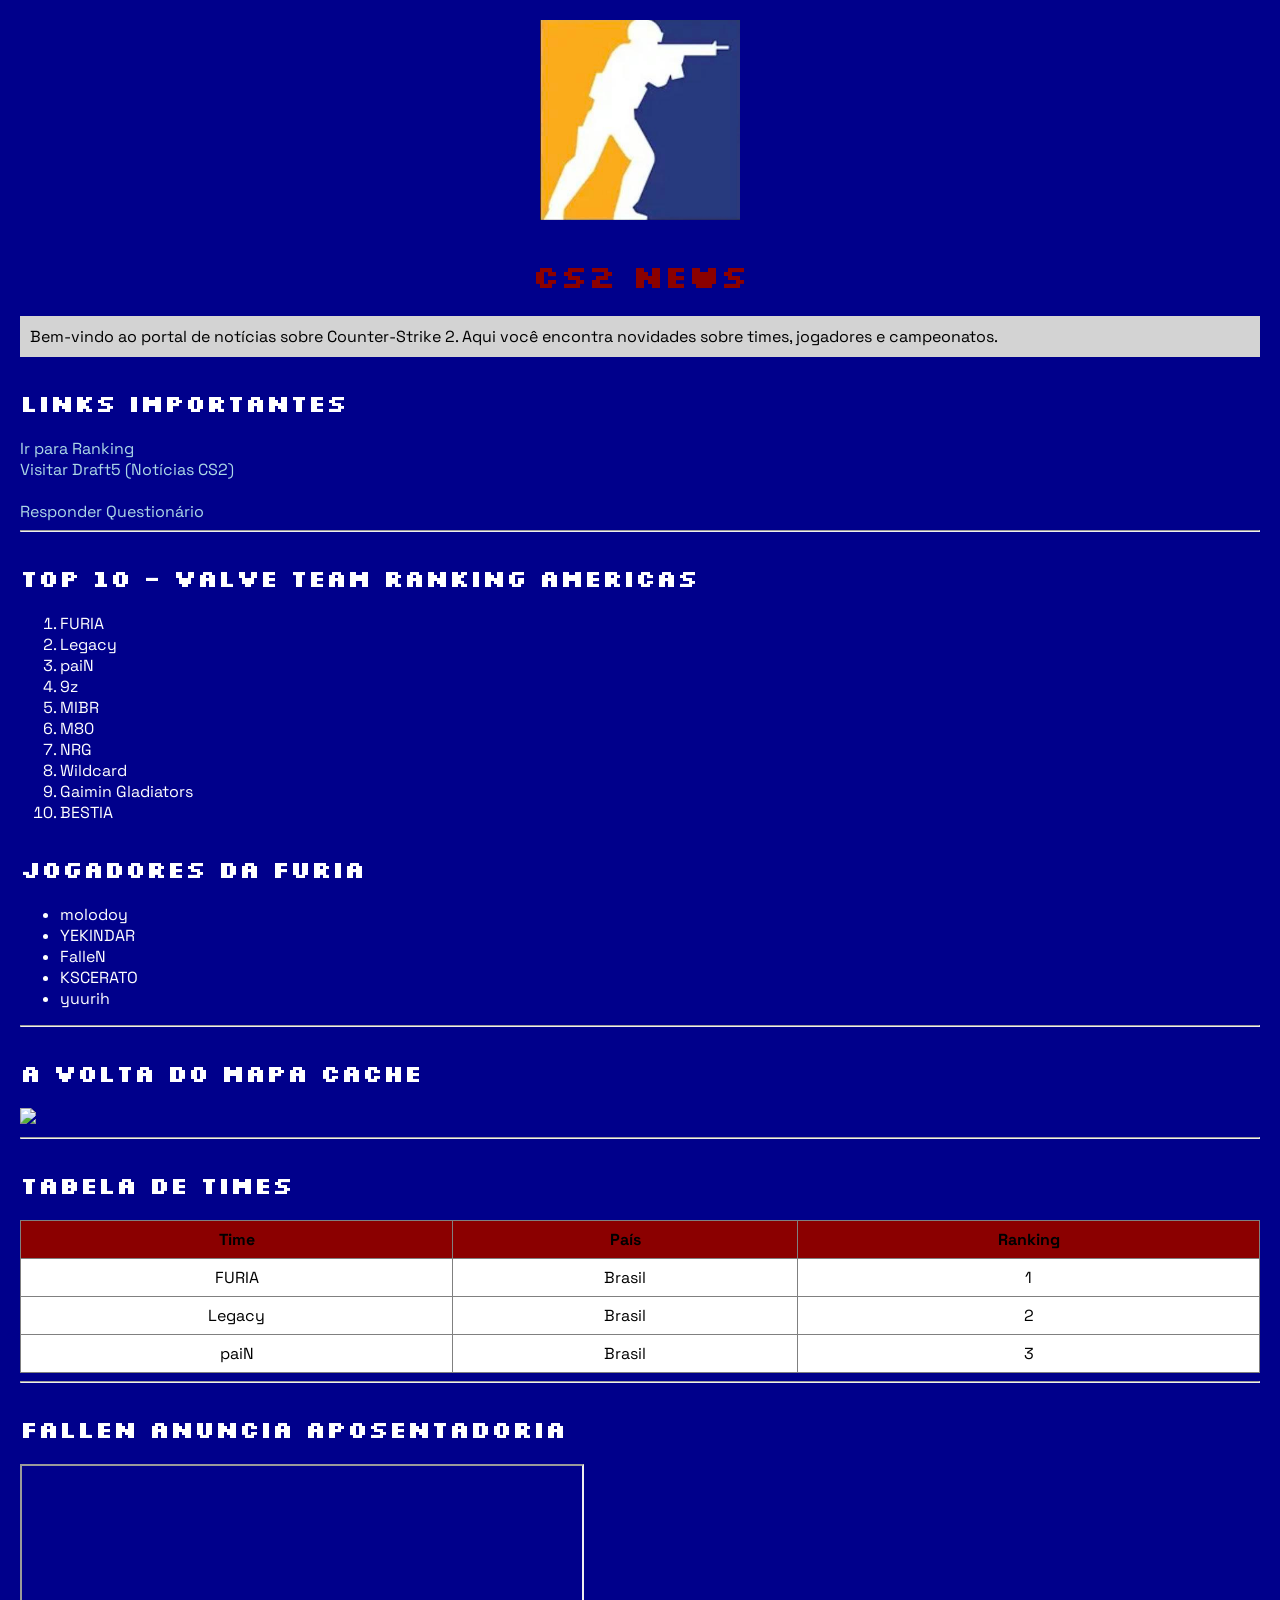
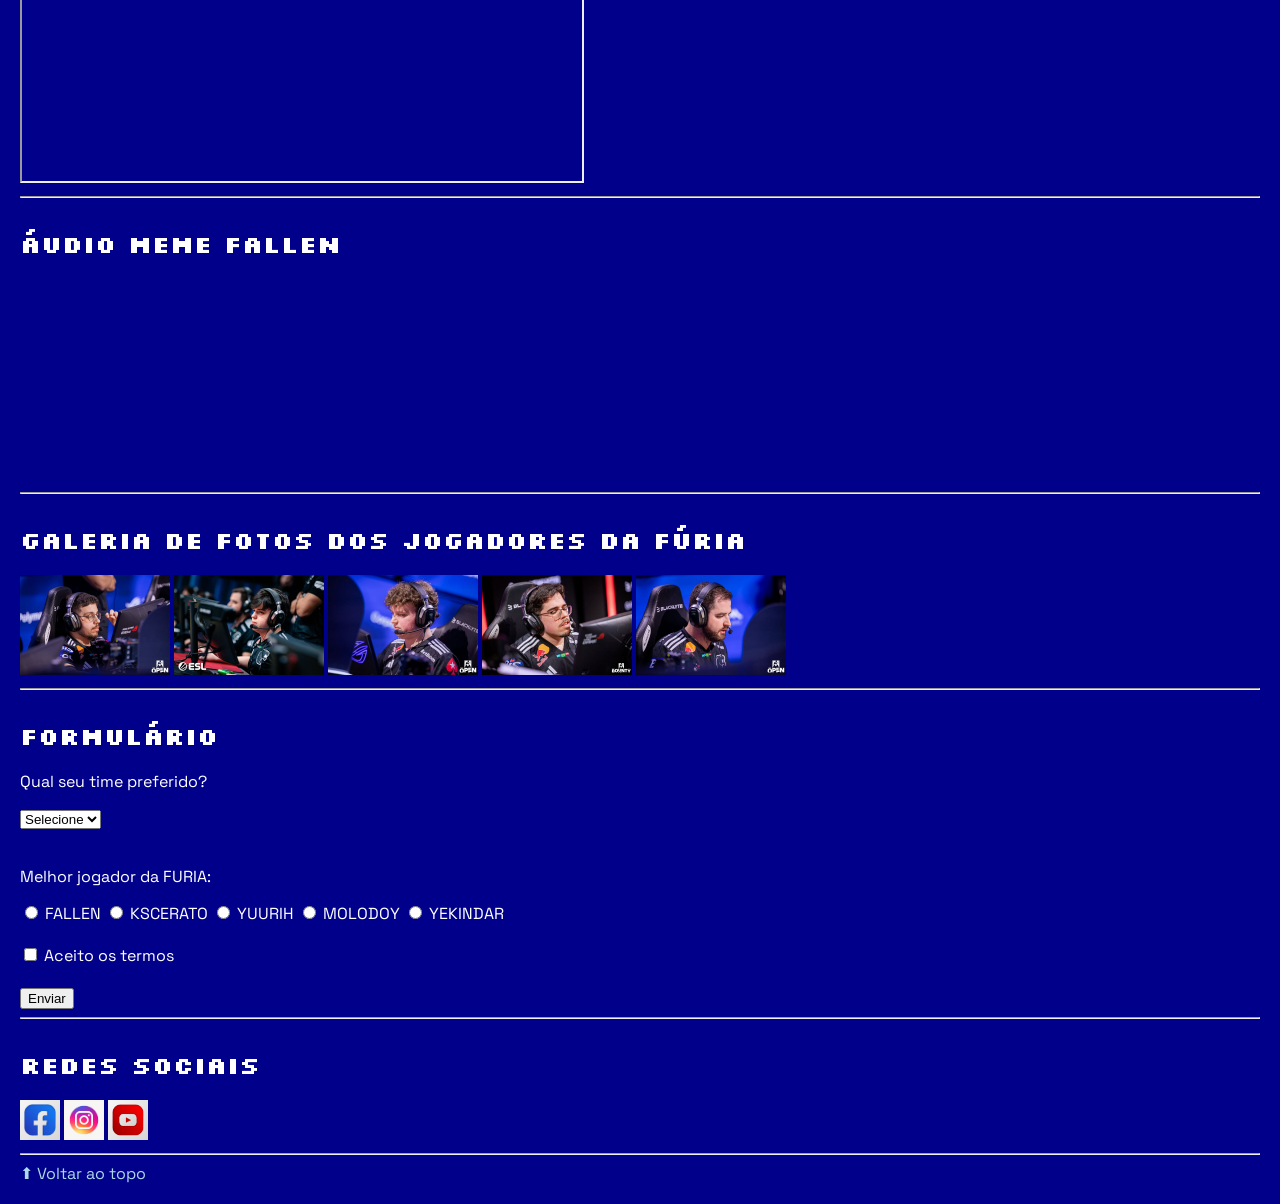
==== Exercicio1/index.html @ 9028dddb "Add Exercicio1" ====
<!DOCTYPE html>
<html lang="pt-BR">

<head>
<meta charset="UTF-8">
<meta name="viewport" content="width=device-width, initial-scale=1.0">

<link rel="preconnect" href="https://fonts.googleapis.com">
<link rel="preconnect" href="https://fonts.gstatic.com" crossorigin>
<link href="https://fonts.googleapis.com/css2?family=Silkscreen:wght@400;700&family=Space+Grotesk:wght@300..700&display=swap" rel="stylesheet">

<title>CS2 News</title>

<link rel="stylesheet" href="style.css">

</head>

<body>

<header>

<img 
src="assets/counter-strike-2-logo.png"
alt="Logo CS2"
class="logo">

</header>

<!-- ÂNCORA SUPERIOR -->
<a id="topo"></a>

<h1>CS2 News</h1>

<p class="welcome">
Bem-vindo ao portal de notícias sobre Counter-Strike 2.
Aqui você encontra novidades sobre times, jogadores e campeonatos.
</p>

<!-- LINKS -->
<h2>Links Importantes</h2>

<a href="#ranking">Ir para Ranking</a>
<br>

<a href="https://draft5.gg/" target="_blank">
Visitar Draft5 (Notícias CS2)
</a>

<br><br>

<a href="questionario.html">
Responder Questionário
</a>

<hr>

<!-- LISTA ORDENADA -->
<div id="ranking">

<h2>TOP 10 - Valve Team Ranking Americas</h2>

<ol>

<li>FURIA</li>
<li>Legacy</li>
<li>paiN</li>
<li>9z</li>
<li>MIBR</li>
<li>M80</li>
<li>NRG</li>
<li>Wildcard</li>
<li>Gaimin Gladiators</li>
<li>BESTIA</li>

</ol>

</div>

<!-- LISTA NÃO ORDENADA -->

<h2>Jogadores da FURIA</h2>

<ul>

<li>molodoy</li>
<li>YEKINDAR</li>
<li>FalleN</li>
<li>KSCERATO</li>
<li>yuurih</li>

</ul>

<hr>

<!-- IMAGEM -->

<h2>A Volta do mapa Cache</h2>

<img
src="https://hawk.live/storage/images/variants/posts/ab22fcd6857c2dd31a098e1a7b4580381bedeee8e53fb7a600d75967749dd862-w728-h381.avif"
width="500"
>

<hr>

<!-- TABELA -->

<h2>Tabela de Times</h2>

<table border="1">

<tr>
<th>Time</th>
<th>País</th>
<th>Ranking</th>
</tr>

<tr>
<td>FURIA</td>
<td>Brasil</td>
<td>1</td>
</tr>

<tr>
<td>Legacy</td>
<td>Brasil</td>
<td>2</td>
</tr>

<tr>
<td>paiN</td>
<td>Brasil</td>
<td>3</td>
</tr>

</table>

<hr>

<!-- VÍDEO -->

<h2>Fallen anuncia aposentadoria</h2>

<iframe width="560" height="315"
src="https://www.youtube.com/embed/Fr1YYrIdgVs"
title="YouTube video"
allowfullscreen>
</iframe>

<hr>

<!-- ÁUDIO -->

<h2>Áudio Meme Fallen</h2>

<iframe width="110" height="200"
src="https://www.myinstants.com/instant/oh-fallen-stop-stop-blowing-my-mind-61527/embed/"
frameborder="0">
</iframe>

<hr>

<!-- GALERIA -->

<h2>Galeria de fotos dos jogadores da Fúria</h2>

<div>

<img src="assets/600px-KSCERATO_at_BLAST_Open_Spring_2026.jpg" width="150">

<img src="assets/600px-Molodoy_at_IEM_Kraków_2026.jpg" width="150">

<img src="assets/600px-YEKINDAR_at_BLAST_Open_Spring_2026.jpg" width="150">

<img src="assets/600px-Yuurih_at_BLAST_Bounty_Winter_2026.jpg" width="150">

<img src="assets/600px-FalleN_at_BLAST_Open_Spring_2026.jpg" width="150">

</div>

<hr>

<!-- FORMULÁRIO -->

<h2>Formulário</h2>

<form>

<p>Qual seu time preferido?</p>

<select required>

<option value="">Selecione</option>

<option>FURIA</option>
<option>Legacy</option>
<option>paiN</option>
<option>9z</option>
<option>MIBR</option>

</select>

<br><br>

<p>Melhor jogador da FURIA:</p>

<input type="radio" name="jogador" required> FALLEN

<input type="radio" name="jogador"> KSCERATO

<input type="radio" name="jogador"> YUURIH

<input type="radio" name="jogador"> MOLODOY


<input type="radio" name="jogador"> YEKINDAR



<br><br>

<input type="checkbox" required>

Aceito os termos

<br><br>

<button type="submit">Enviar</button>

</form>

<hr>

<!-- REDES SOCIAIS -->

<h2>Redes Sociais</h2>

<a href="https://facebook.com" target="_blank">

<img 
src="assets/icone-facebook.png" 
width="40" 
alt="Facebook">

</a>

<a href="https://instagram.com" target="_blank">

<img 
src="assets/icone-instagram.png" 
width="40" 
alt="Instagram">

</a>

<a href="https://youtube.com" target="_blank">

<img 
src="assets/icone-youtube.png" 
width="40" 
alt="YouTube">

</a>

<hr>

<!-- VOLTAR AO TOPO -->

<a href="#topo">

⬆ Voltar ao topo

</a>

</body>

</html>
---- Exercicio1/style.css ----
.container {

max-width: 900px;

margin: auto;

background: white;

padding: 20px;

border-radius: 10px;

}

header {

text-align: center;

margin-bottom: 20px;

}

.logo {

width: 200px;

height: auto;

}

body {

font-family: "Space Grotesk", sans-serif;

margin: 20px;

background-color: #00008B;

color: white;

}

h1 {

color: darkred;

text-align: center;

}

h1, h2, h3, h4, h5, h6 {

font-family: "Silkscreen", sans-serif;

font-weight: 700;

margin: 30px 0 20px 0;

}

a {

text-decoration: none;

color: lightblue;

}

.welcome {

background-color: lightgray;

padding: 10px;

color: black;

}

table {

width: 100%;

border-collapse: collapse;

background-color: white;

}

th {

background-color: darkred;

color: black;

padding: 8px;

}

td {

padding: 8px;

text-align: center;

color: black;

}

.imagem-principal {

width: 100%;

max-width: 500px;

}

.galeria img {

width: 150px;

margin: 5px;

}

.social img {

width: 40px;

transition: transform 0.2s;

}

.social img:hover {

transform: scale(1.2);

}
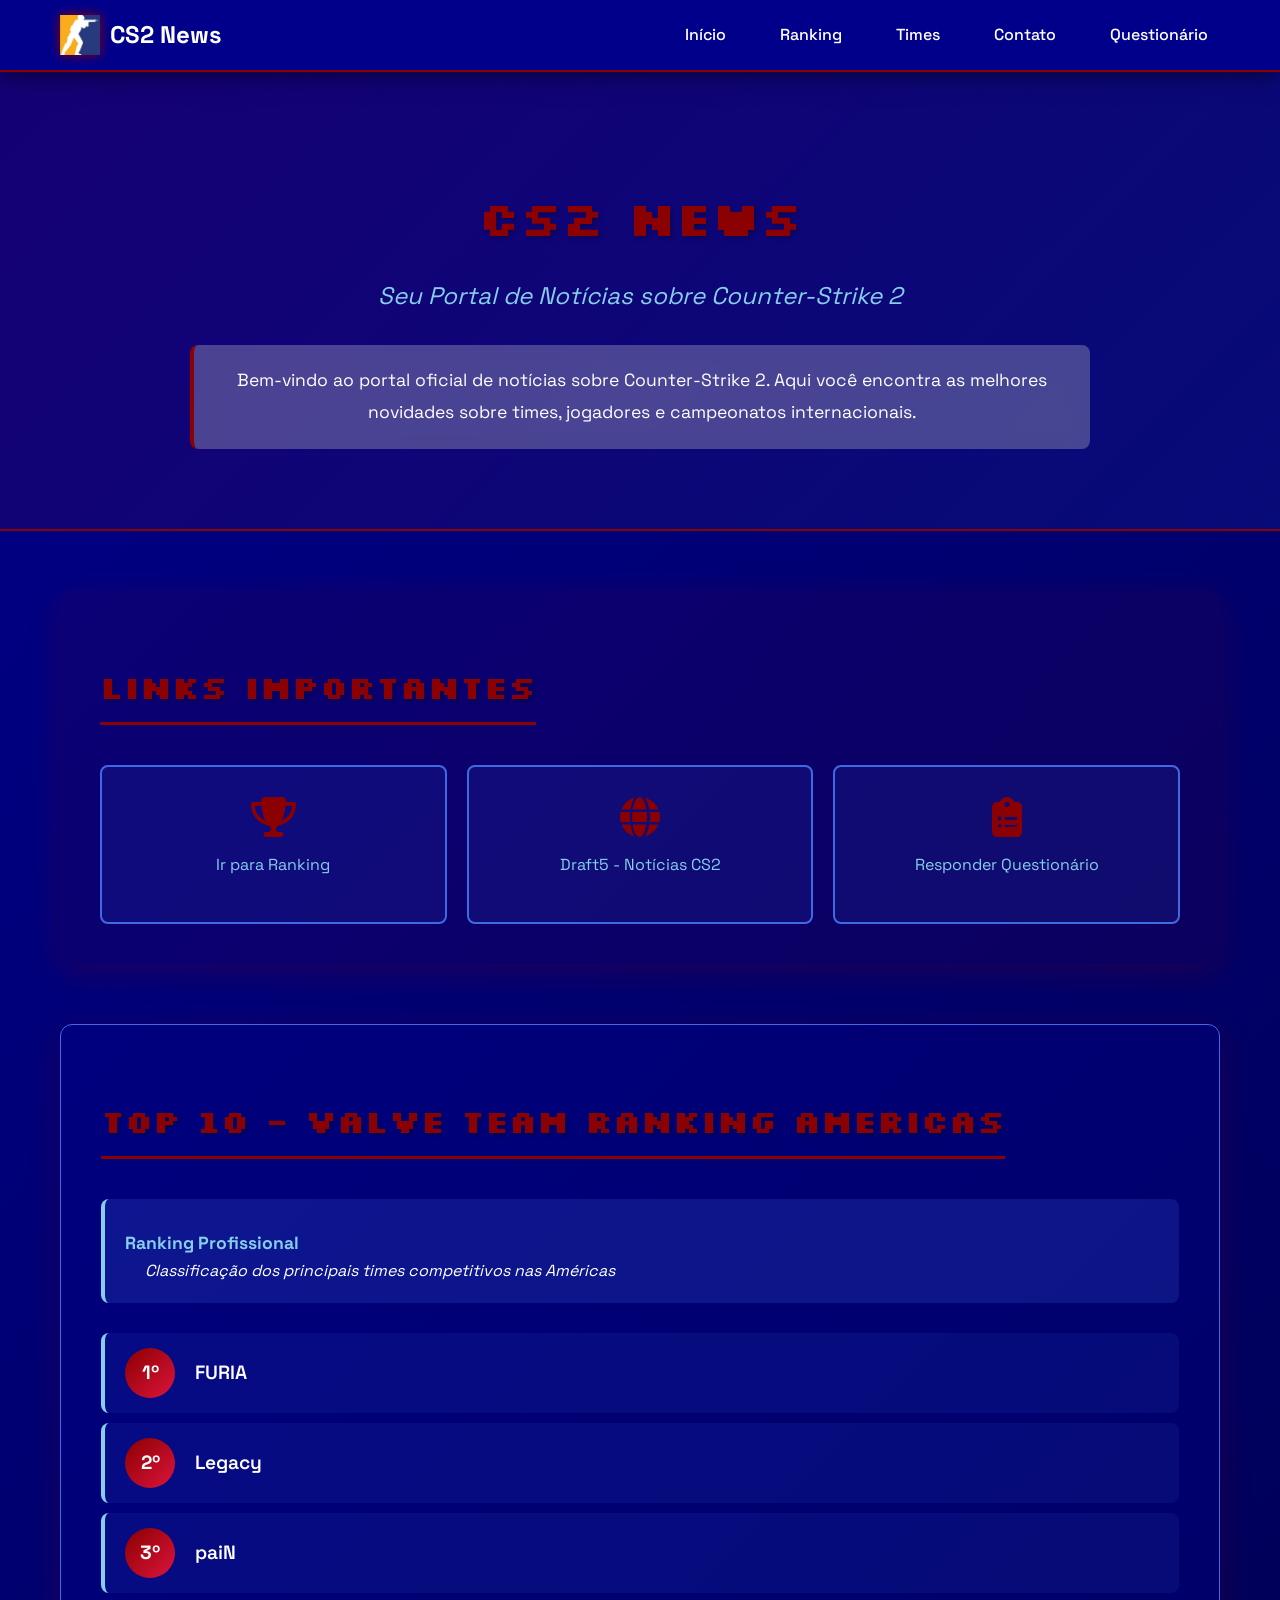
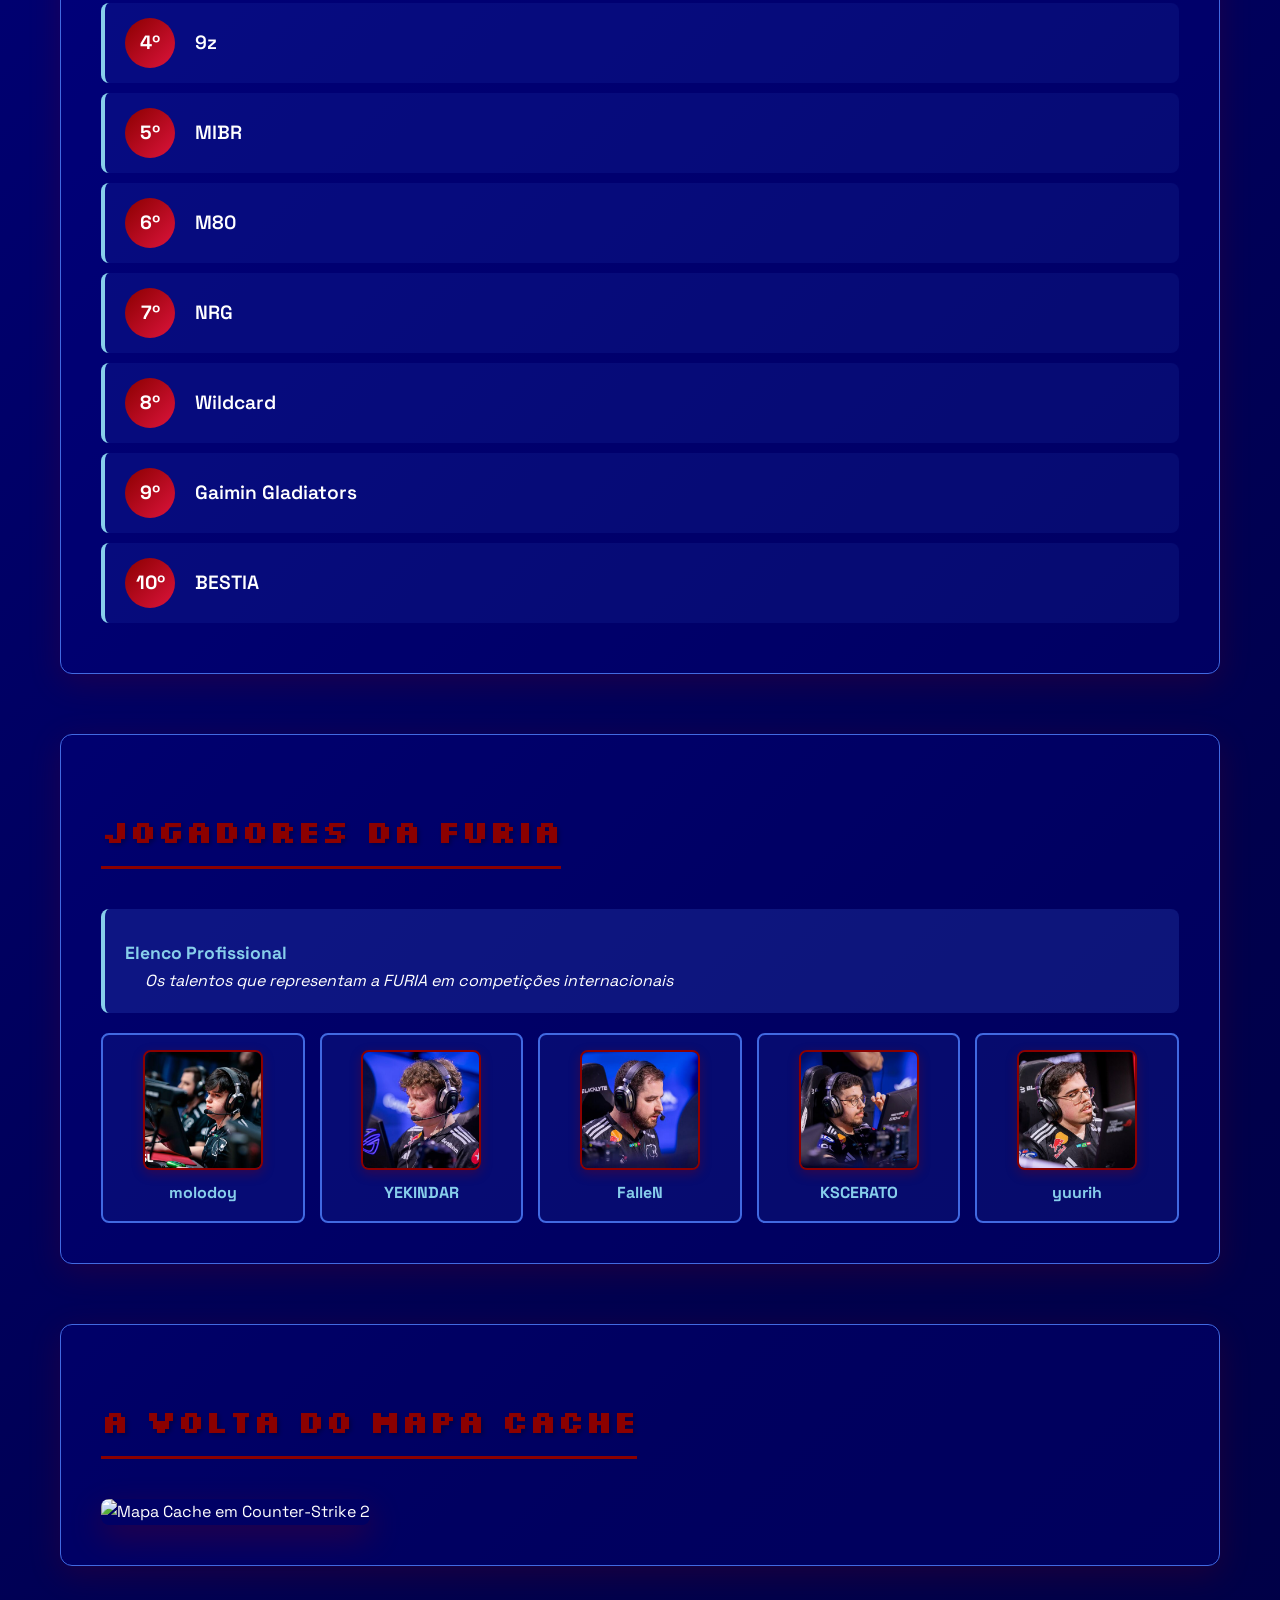
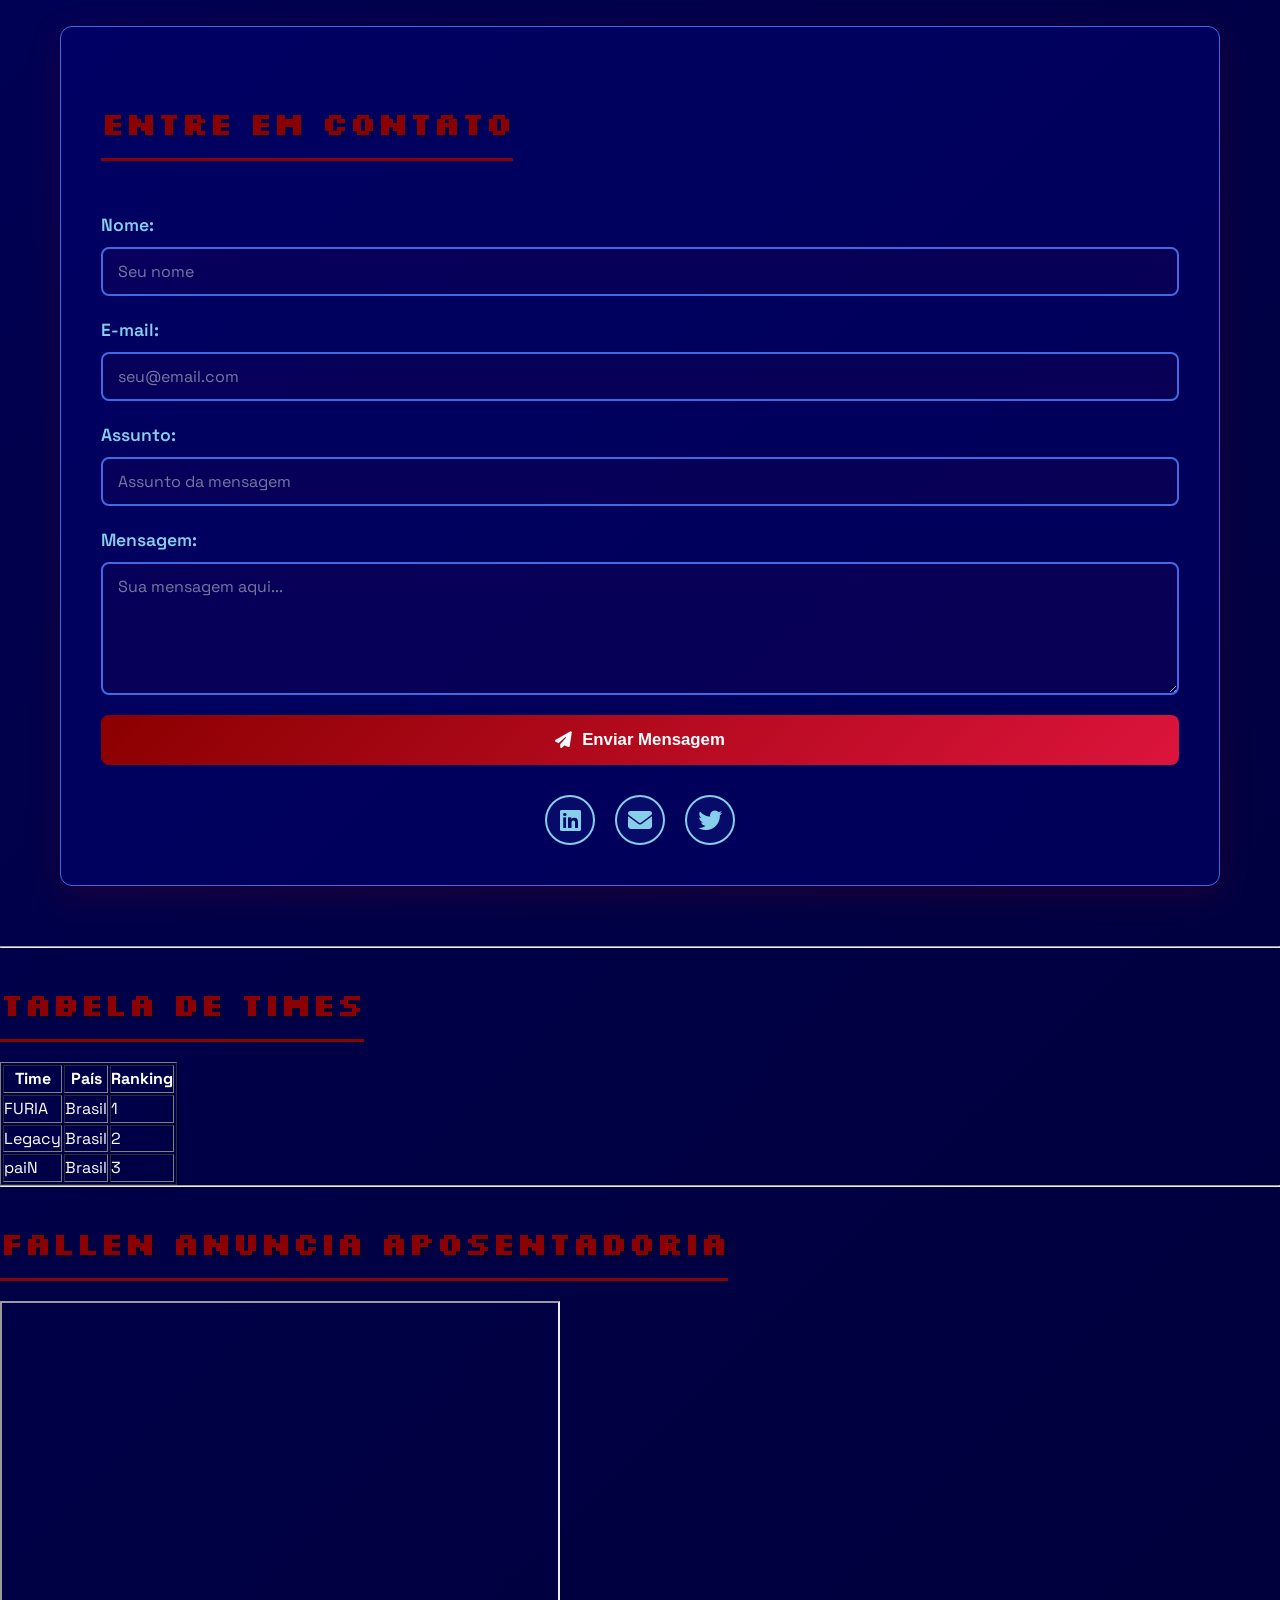
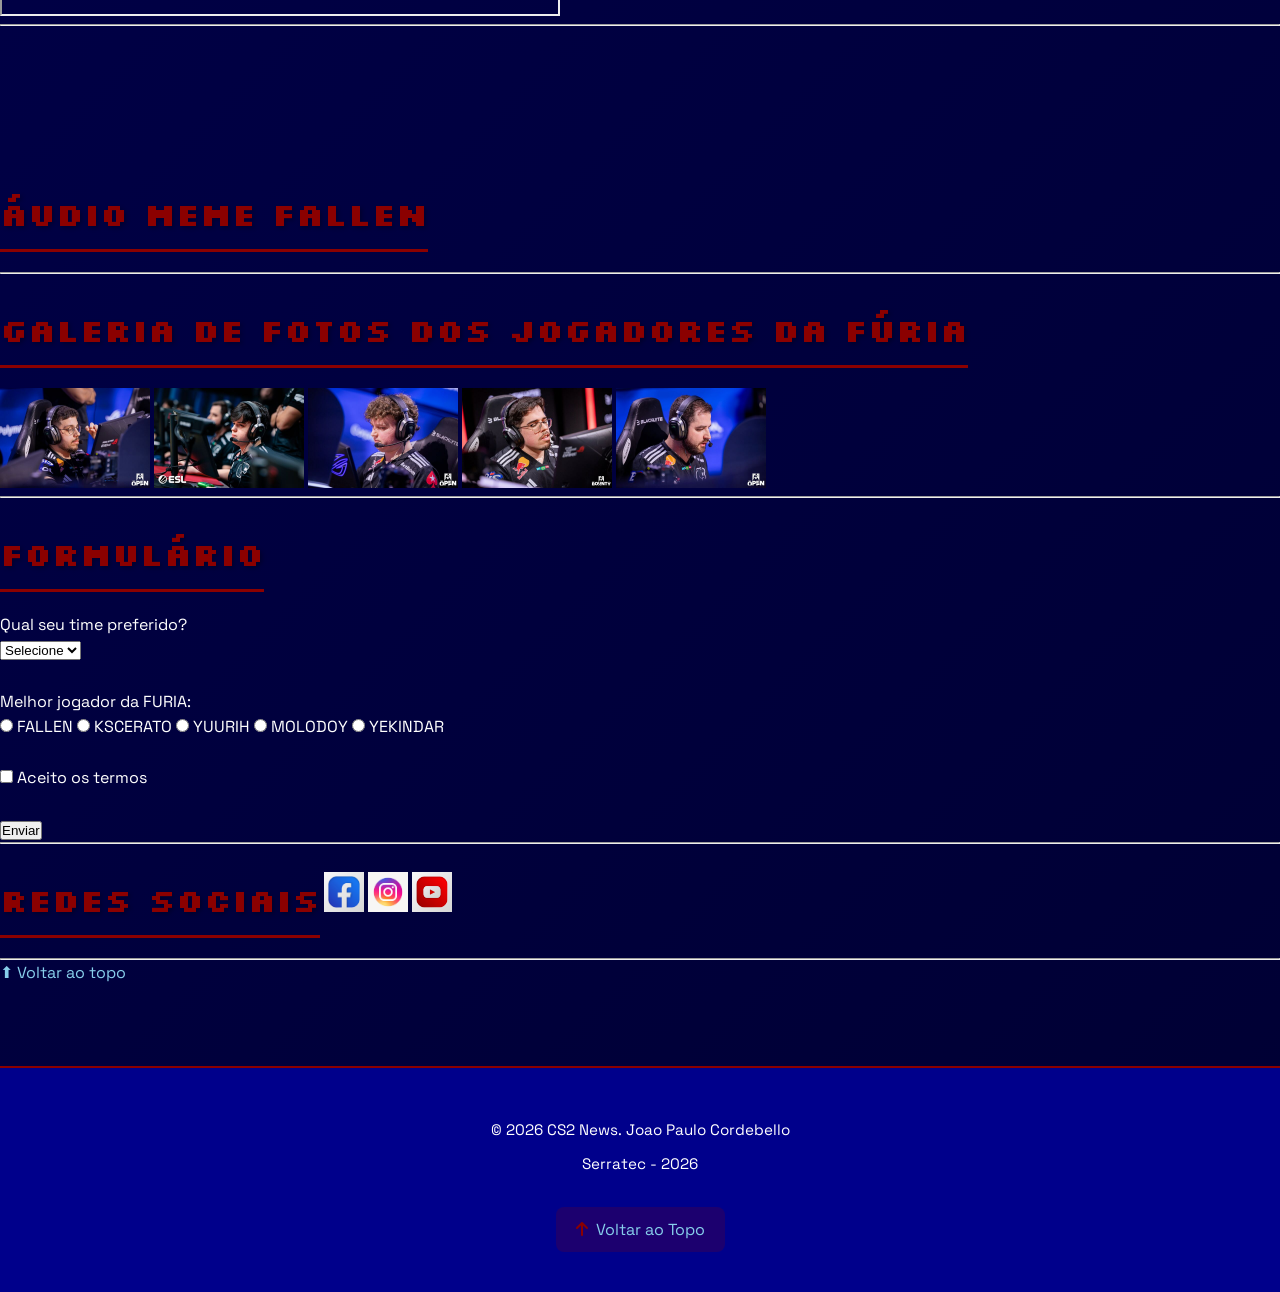
==== commit 3aeeaf76: "Melhorias solicitadas exercicio2" ====
--- a/Exercicio1/index.html
+++ b/Exercicio1/index.html
@@ -2,104 +2,217 @@
 <html lang="pt-BR">
 
 <head>
-<meta charset="UTF-8">
-<meta name="viewport" content="width=device-width, initial-scale=1.0">
-
-<link rel="preconnect" href="https://fonts.googleapis.com">
-<link rel="preconnect" href="https://fonts.gstatic.com" crossorigin>
-<link href="https://fonts.googleapis.com/css2?family=Silkscreen:wght@400;700&family=Space+Grotesk:wght@300..700&display=swap" rel="stylesheet">
-
-<title>CS2 News</title>
-
-<link rel="stylesheet" href="style.css">
-
+  <meta charset="UTF-8">
+  <meta name="viewport" content="width=device-width, initial-scale=1.0">
+  <meta name="description" content="Portal de notícias sobre Counter-Strike 2 - Rankings, jogadores, times e campeonatos">
+  <meta name="author" content="CS2 News Team">
+  <meta name="theme-color" content="#1a1a2e">
+  
+  <link rel="icon" type="image/png" href="assets/counter-strike-2-logo.png">
+  
+  <link rel="preconnect" href="https://fonts.googleapis.com">
+  <link rel="preconnect" href="https://fonts.gstatic.com" crossorigin>
+  <link href="https://fonts.googleapis.com/css2?family=Silkscreen:wght@400;700&family=Space+Grotesk:wght@300..700&display=swap" rel="stylesheet">
+  <link rel="stylesheet" href="https://cdnjs.cloudflare.com/ajax/libs/font-awesome/6.4.0/css/all.min.css">
+  
+  <title>CS2 News - Portal de Notícias Counter-Strike 2</title>
+  <link rel="stylesheet" href="style.css">
 </head>
 
 <body>
-
-<header>
-
-<img 
-src="assets/counter-strike-2-logo.png"
-alt="Logo CS2"
-class="logo">
-
-</header>
-
-<!-- ÂNCORA SUPERIOR -->
-<a id="topo"></a>
-
-<h1>CS2 News</h1>
-
-<p class="welcome">
-Bem-vindo ao portal de notícias sobre Counter-Strike 2.
-Aqui você encontra novidades sobre times, jogadores e campeonatos.
-</p>
-
-<!-- LINKS -->
-<h2>Links Importantes</h2>
-
-<a href="#ranking">Ir para Ranking</a>
-<br>
-
-<a href="https://draft5.gg/" target="_blank">
-Visitar Draft5 (Notícias CS2)
-</a>
-
-<br><br>
-
-<a href="questionario.html">
-Responder Questionário
-</a>
-
-<hr>
-
-<!-- LISTA ORDENADA -->
-<div id="ranking">
-
-<h2>TOP 10 - Valve Team Ranking Americas</h2>
-
-<ol>
-
-<li>FURIA</li>
-<li>Legacy</li>
-<li>paiN</li>
-<li>9z</li>
-<li>MIBR</li>
-<li>M80</li>
-<li>NRG</li>
-<li>Wildcard</li>
-<li>Gaimin Gladiators</li>
-<li>BESTIA</li>
-
-</ol>
-
-</div>
-
-<!-- LISTA NÃO ORDENADA -->
-
-<h2>Jogadores da FURIA</h2>
-
-<ul>
-
-<li>molodoy</li>
-<li>YEKINDAR</li>
-<li>FalleN</li>
-<li>KSCERATO</li>
-<li>yuurih</li>
-
-</ul>
-
-<hr>
-
-<!-- IMAGEM -->
-
-<h2>A Volta do mapa Cache</h2>
-
-<img
-src="https://hawk.live/storage/images/variants/posts/ab22fcd6857c2dd31a098e1a7b4580381bedeee8e53fb7a600d75967749dd862-w728-h381.avif"
-width="500"
->
+  <!-- MENU FIXO DE NAVEGAÇÃO -->
+  <nav class="navbar">
+    <div class="nav-container">
+      <div class="nav-logo">
+        <img src="assets/counter-strike-2-logo.png" alt="Logo CS2" class="nav-logo-img">
+        <span>CS2 News</span>
+      </div>
+      <ul class="nav-menu">
+        <li class="nav-item"><a href="#inicio" class="nav-link">Início</a></li>
+        <li class="nav-item"><a href="#ranking" class="nav-link">Ranking</a></li>
+        <li class="nav-item"><a href="#times" class="nav-link">Times</a></li>
+        <li class="nav-item"><a href="#contato" class="nav-link">Contato</a></li>
+        <li class="nav-item"><a href="questionario.html" class="nav-link">Questionário</a></li>
+      </ul>
+    </div>
+  </nav>
+
+  <!-- HEADER PRINCIPAL -->
+  <header class="hero-header" id="inicio">
+    <div class="header-content">
+      <h1>CS2 News</h1>
+      <p class="subtitle">Seu Portal de Notícias sobre Counter-Strike 2</p>
+      <p class="welcome">
+        Bem-vindo ao portal oficial de notícias sobre Counter-Strike 2.
+        Aqui você encontra as melhores novidades sobre times, jogadores e campeonatos internacionais.
+      </p>
+    </div>
+  </header>
+
+  <main class="container">
+    <!-- SEÇÃO DE LINKS IMPORTANTES -->
+    <section class="links-section">
+      <h2> Links Importantes</h2>
+      <div class="links-grid">
+        <a href="#ranking" class="link-card">
+          <i class="fas fa-trophy"></i>
+          <span>Ir para Ranking</span>
+        </a>
+        <a href="https://draft5.gg/" target="_blank" class="link-card external">
+          <i class="fas fa-globe"></i>
+          <span>Draft5 - Notícias CS2</span>
+        </a>
+        <a href="questionario.html" class="link-card">
+          <i class="fas fa-clipboard-list"></i>
+          <span>Responder Questionário</span>
+        </a>
+      </div>
+    </section>
+
+    <!-- SEÇÃO RANKING -->
+    <section id="ranking" class="ranking-section">
+      <h2>TOP 10 - Valve Team Ranking Americas</h2>
+      
+      <dl class="descriptive-list">
+        <dt>Ranking Profissional</dt>
+        <dd>Classificação dos principais times competitivos nas Américas</dd>
+      </dl>
+
+      <ol class="ranking-list">
+        <li class="rank-item">
+          <span class="rank-number">1º</span>
+          <span class="team-name">FURIA</span>
+        </li>
+        <li class="rank-item">
+          <span class="rank-number">2º</span>
+          <span class="team-name">Legacy</span>
+        </li>
+        <li class="rank-item">
+          <span class="rank-number">3º</span>
+          <span class="team-name">paiN</span>
+        </li>
+        <li class="rank-item">
+          <span class="rank-number">4º</span>
+          <span class="team-name">9z</span>
+        </li>
+        <li class="rank-item">
+          <span class="rank-number">5º</span>
+          <span class="team-name">MIBR</span>
+        </li>
+        <li class="rank-item">
+          <span class="rank-number">6º</span>
+          <span class="team-name">M80</span>
+        </li>
+        <li class="rank-item">
+          <span class="rank-number">7º</span>
+          <span class="team-name">NRG</span>
+        </li>
+        <li class="rank-item">
+          <span class="rank-number">8º</span>
+          <span class="team-name">Wildcard</span>
+        </li>
+        <li class="rank-item">
+          <span class="rank-number">9º</span>
+          <span class="team-name">Gaimin Gladiators</span>
+        </li>
+        <li class="rank-item">
+          <span class="rank-number">10º</span>
+          <span class="team-name">BESTIA</span>
+        </li>
+      </ol>
+    </section>
+
+    <!-- SEÇÃO TIMES -->
+    <section id="times" class="teams-section">
+      <h2> Jogadores da FURIA</h2>
+      
+      <dl class="descriptive-list">
+        <dt>Elenco Profissional</dt>
+        <dd>Os talentos que representam a FURIA em competições internacionais</dd>
+      </dl>
+
+      <ul class="players-list">
+        <li class="player-item">
+          <img src="assets/600px-Molodoy_at_IEM_Kraków_2026.jpg" alt="molodoy" class="player-image">
+          <span class="player-name">molodoy</span>
+        </li>
+        <li class="player-item">
+          <img src="assets/600px-YEKINDAR_at_BLAST_Open_Spring_2026.jpg" alt="YEKINDAR" class="player-image">
+          <span class="player-name">YEKINDAR</span>
+        </li>
+        <li class="player-item">
+          <img src="assets/600px-FalleN_at_BLAST_Open_Spring_2026.jpg" alt="FalleN" class="player-image">
+          <span class="player-name">FalleN</span>
+        </li>
+        <li class="player-item">
+          <img src="assets/600px-KSCERATO_at_BLAST_Open_Spring_2026.jpg" alt="KSCERATO" class="player-image">
+          <span class="player-name">KSCERATO</span>
+        </li>
+        <li class="player-item">
+          <img src="assets/600px-Yuurih_at_BLAST_Bounty_Winter_2026.jpg" alt="yuurih" class="player-image">
+          <span class="player-name">yuurih</span>
+        </li>
+      </ul>
+    </section>
+
+    <!-- SEÇÃO DE NOTÍCIA DESTAQUE -->
+    <section class="featured-section">
+      <h2>A Volta do Mapa Cache</h2>
+      <article class="featured-article">
+        <img src="https://hawk.live/storage/images/variants/posts/ab22fcd6857c2dd31a098e1a7b4580381bedeee8e53fb7a600d75967749dd862-w728-h381.avif"
+             alt="Mapa Cache em Counter-Strike 2"
+             class="featured-image">
+      </article>
+    </section>
+
+    <!-- SEÇÃO DE CONTATO -->
+    <section id="contato" class="contact-section">
+      <h2> Entre em Contato</h2>
+      
+      <form class="contact-form">
+        <div class="form-group">
+          <label for="name">Nome:</label>
+          <input type="text" id="name" name="name" placeholder="Seu nome" required>
+        </div>
+
+        <div class="form-group">
+          <label for="email">E-mail:</label>
+          <input type="email" id="email" name="email" placeholder="seu@email.com" required>
+        </div>
+
+        <div class="form-group">
+          <label for="subject">Assunto:</label>
+          <input type="text" id="subject" name="subject" placeholder="Assunto da mensagem" required>
+        </div>
+
+        <div class="form-group">
+          <label for="message">Mensagem:</label>
+          <textarea id="message" name="message" rows="5" placeholder="Sua mensagem aqui..." required></textarea>
+        </div>
+
+        <button type="submit" class="btn-submit">
+          <i class="fas fa-paper-plane"></i> Enviar Mensagem
+        </button>
+      </form>
+
+      <div class="social-links">
+        <a href="https://www.linkedin.com" target="_blank" class="social-link" title="LinkedIn">
+          <i class="fab fa-linkedin"></i>
+        </a>
+        <a href="mailto:contato@cs2news.com" class="social-link" title="E-mail">
+          <i class="fas fa-envelope"></i>
+        </a>
+        <a href="https://twitter.com" target="_blank" class="social-link" title="Twitter">
+          <i class="fab fa-twitter"></i>
+        </a>
+      </div>
+    </section>
+  </main>
+
+
+</html>
+
+
 
 <hr>
 
@@ -273,5 +386,16 @@
 </a>
 
 </body>
+  <!-- FOOTER -->
+  <footer class="footer">
+    <div class="footer-content">
+      <p>&copy; 2026 CS2 News. Joao Paulo Cordebello</p>
+      <p>Serratec - 2026</p>
+      <a href="#inicio" class="back-to-top">
+        <i class="fas fa-arrow-up"></i> Voltar ao Topo
+      </a>
+    </div>
+  </footer>
+</body>
 
 </html>
--- a/Exercicio1/style.css
+++ b/Exercicio1/style.css
@@ -1,115 +1,950 @@
+/* ============================================
+   RESET E VARIÁVEIS GLOBAIS
+   ============================================ */
+
+* {
+  margin: 0;
+  padding: 0;
+  box-sizing: border-box;
+}
+
+:root {
+  --primary-color: #00008B;
+  --secondary-color: #00004D;
+  --accent-color: #8B0000;
+  --accent-light: #DC143C;
+  --text-light: #FFFFFF;
+  --text-dark: #000000;
+  --border-color: #4169E1;
+  --success-color: #87CEEB;
+  --shadow: 0 8px 32px rgba(139, 0, 0, 0.2);
+  --transition: all 0.3s ease;
+}
+
+/* ============================================
+   BODY E TIPOGRAFIA
+   ============================================ */
+
+body {
+  font-family: "Space Grotesk", sans-serif;
+  background: linear-gradient(135deg, #00008B 0%, #00004D 50%, #000033 100%);
+  color: var(--text-light);
+  line-height: 1.6;
+  min-height: 100vh;
+}
+
+h1, h2, h3, h4, h5, h6 {
+  font-family: "Silkscreen", sans-serif;
+  font-weight: 700;
+  margin: 30px 0 20px 0;
+  color: #8B0000;
+  text-shadow: 2px 2px 4px rgba(0, 0, 0, 0.3);
+}
+
+h1 {
+  font-size: 3em;
+  color: #8B0000;
+}
+
+h2 {
+  font-size: 2em;
+  border-bottom: 3px solid #8B0000;
+  padding-bottom: 10px;
+  display: inline-block;
+}
+
+a {
+  text-decoration: none;
+  color: #87CEEB;
+  transition: var(--transition);
+}
+
+a:hover {
+  color: #8B0000;
+  text-shadow: 0 0 10px rgba(139, 0, 0, 0.5);
+}
+
+/* ============================================
+   NAVBAR FIXO
+   ============================================ */
+
+.navbar {
+  position: fixed;
+  top: 0;
+  width: 100%;
+  background: rgba(0, 0, 139, 0.98);
+  backdrop-filter: blur(10px);
+  box-shadow: 0 4px 20px rgba(0, 0, 0, 0.5);
+  z-index: 1000;
+  border-bottom: 2px solid #8B0000;
+}
+
+.nav-container {
+  max-width: 1200px;
+  margin: 0 auto;
+  padding: 0 20px;
+  display: flex;
+  justify-content: space-between;
+  align-items: center;
+  height: 70px;
+}
+
+.nav-logo {
+  display: flex;
+  align-items: center;
+  gap: 10px;
+  font-size: 1.5em;
+  font-weight: 700;
+  color: white;
+}
+
+.nav-logo-img {
+  width: 40px;
+  height: 40px;
+  box-shadow: 0 0 10px #8B0000;
+}
+
+.nav-menu {
+  display: flex;
+  list-style: none;
+  gap: 30px;
+}
+
+.nav-item {
+  position: relative;
+}
+
+.nav-link {
+  color: var(--text-light);
+  font-weight: 500;
+  padding: 8px 12px;
+  border-radius: 4px;
+  transition: var(--transition);
+}
+
+.nav-link:hover {
+  background: rgba(139, 0, 0, 0.2);
+  color: #87CEEB;
+}
+
+/* ============================================
+   HERO HEADER
+   ============================================ */
+
+.hero-header {
+  margin-top: 70px;
+  padding: 80px 20px;
+  text-align: center;
+  background: linear-gradient(135deg, rgba(139, 0, 0, 0.15) 0%, rgba(65, 105, 225, 0.1) 100%);
+  border-bottom: 2px solid #8B0000;
+}
+
+.header-content {
+  max-width: 900px;
+  margin: 0 auto;
+}
+
+.subtitle {
+  font-size: 1.5em;
+  color: #87CEEB;
+  margin: 10px 0 30px 0;
+  font-style: italic;
+}
+
+.welcome {
+  background: rgba(211, 211, 211, 0.3);
+  padding: 20px;
+  border-left: 4px solid #8B0000;
+  border-radius: 8px;
+  font-size: 1.1em;
+  line-height: 1.8;
+  backdrop-filter: blur(10px);
+  color: #FFFFFF;
+}
+
+/* ============================================
+   CONTAINER PRINCIPAL
+   ============================================ */
+
 .container {
-
-max-width: 900px;
-
-margin: auto;
-
-background: white;
-
-padding: 20px;
-
-border-radius: 10px;
-
-}
-
-header {
+  max-width: 1200px;
+  margin: 40px auto;
+  padding: 0 20px;
+}
+
+/* ============================================
+   SEÇÕES
+   ============================================ */
+
+section {
+  margin: 60px 0;
+  animation: fadeIn 0.6s ease-in;
+}
+
+@keyframes fadeIn {
+  from {
+    opacity: 0;
+    transform: translateY(20px);
+  }
+  to {
+    opacity: 1;
+    transform: translateY(0);
+  }
+}
+
+/* ============================================
+   LINKS IMPORTANTES
+   ============================================ */
+
+.links-section {
+  background: rgba(139, 0, 0, 0.08);
+  padding: 40px;
+  border-radius: 12px;
+  box-shadow: var(--shadow);
+}
+
+.links-grid {
+  display: flex;
+  gap: 20px;
+  flex-wrap: wrap;
+  margin-top: 20px;
+}
+
+.link-card {
+  flex: 1;
+  min-width: 200px;
+  padding: 30px;
+  background: rgba(65, 105, 225, 0.1);
+  border: 2px solid #4169E1;
+  border-radius: 8px;
+  text-align: center;
+  display: flex;
+  flex-direction: column;
+  align-items: center;
+  gap: 15px;
+  transition: var(--transition);
+  cursor: pointer;
+}
+
+.link-card i {
+  font-size: 2.5em;
+  color: #8B0000;
+}
+
+.link-card:hover {
+  border-color: #8B0000;
+  background: rgba(139, 0, 0, 0.15);
+  transform: translateY(-5px);
+  box-shadow: 0 12px 24px rgba(139, 0, 0, 0.3);
+}
+
+.link-card.external::after {
+  content: '';
+  display: inline-block;
+  width: 0;
+  height: 0;
+}
+
+/* ============================================
+   LISTA DESCRITIVA
+   ============================================ */
+
+.descriptive-list {
+  background: rgba(65, 105, 225, 0.2);
+  padding: 20px;
+  border-radius: 8px;
+  margin: 20px 0;
+  border-left: 4px solid #87CEEB;
+}
+
+.descriptive-list dt {
+  font-weight: 700;
+  color: #87CEEB;
+  margin-top: 10px;
+  font-size: 1.1em;
+}
+
+.descriptive-list dd {
+  margin-left: 20px;
+  color: var(--text-light);
+  font-style: italic;
+}
+
+/* ============================================
+   RANKING
+   ============================================ */
+
+.ranking-section {
+  background: rgba(0, 0, 139, 0.3);
+  padding: 40px;
+  border-radius: 12px;
+  box-shadow: var(--shadow);
+  border: 1px solid #4169E1;
+}
+
+.ranking-list {
+  list-style: none;
+  margin-top: 30px;
+}
+
+.rank-item {
+  display: flex;
+  align-items: center;
+  padding: 15px 20px;
+  margin: 10px 0;
+  background: rgba(65, 105, 225, 0.1);
+  border-radius: 8px;
+  border-left: 4px solid #87CEEB;
+  transition: var(--transition);
+}
+
+.rank-item:hover {
+  background: rgba(139, 0, 0, 0.1);
+  border-left-color: #8B0000;
+  transform: translateX(10px);
+}
+
+.rank-number {
+  display: flex;
+  align-items: center;
+  justify-content: center;
+  min-width: 50px;
+  height: 50px;
+  background: linear-gradient(135deg, #8B0000, #DC143C);
+  border-radius: 50%;
+  font-weight: 700;
+  font-size: 1.2em;
+  margin-right: 20px;
+  color: white;
+}
+
+.team-name {
+  font-size: 1.2em;
+  font-weight: 600;
+  color: var(--text-light);
+}
+
+/* ============================================
+   TIMES/JOGADORES
+   ============================================ */
+
+.teams-section {
+  background: rgba(0, 0, 139, 0.3);
+  padding: 40px;
+  border-radius: 12px;
+  box-shadow: var(--shadow);
+  border: 1px solid #4169E1;
+}
+
+.players-list {
+  list-style: none;
+  display: flex;
+  flex-wrap: wrap;
+  gap: 15px;
+  margin-top: 20px;
+}
+
+.player-item {
+  display: flex;
+  flex-direction: column;
+  align-items: center;
+  justify-content: flex-start;
+  gap: 10px;
+  padding: 15px 20px;
+  background: rgba(65, 105, 225, 0.1);
+  border: 2px solid #4169E1;
+  border-radius: 8px;
+  transition: var(--transition);
+  flex: 1;
+  min-width: 150px;
+  text-align: center;
+}
+
+.player-image {
+  width: 120px;
+  height: 120px;
+  border-radius: 8px;
+  object-fit: cover;
+  border: 2px solid #8B0000;
+  box-shadow: 0 4px 12px rgba(139, 0, 0, 0.3);
+  transition: var(--transition);
+}
+
+.player-name {
+  font-weight: 700;
+  font-size: 1em;
+  color: #87CEEB;
+}
+
+.player-item:hover {
+  border-color: #87CEEB;
+  background: rgba(65, 105, 225, 0.2);
+  box-shadow: 0 8px 16px rgba(65, 105, 225, 0.3);
+  transform: translateY(-5px);
+}
+
+.player-item:hover .player-image {
+  transform: scale(1.05);
+  border-color: #87CEEB;
+}
+
+/* ============================================
+   SEÇÃO DESTAQUE
+   ============================================ */
+
+.featured-section {
+  background: rgba(0, 0, 139, 0.3);
+  padding: 40px;
+  border-radius: 12px;
+  box-shadow: var(--shadow);
+  border: 1px solid #4169E1;
+}
+
+.featured-article {
+  margin-top: 20px;
+}
+
+.featured-image {
+  width: 100%;
+  max-width: 800px;
+  height: auto;
+  border-radius: 8px;
+  box-shadow: 0 12px 32px rgba(139, 0, 0, 0.3);
+  transition: var(--transition);
+}
+
+.featured-image:hover {
+  transform: scale(1.02);
+}
+
+/* ============================================
+   FORMULÁRIO DE CONTATO
+   ============================================ */
+
+.contact-section {
+  background: rgba(0, 0, 139, 0.3);
+  padding: 40px;
+  border-radius: 12px;
+  box-shadow: var(--shadow);
+  border: 1px solid #4169E1;
+}
+
+.contact-form {
+  margin-top: 30px;
+  display: flex;
+  flex-direction: column;
+  gap: 20px;
+}
+
+.form-group {
+  display: flex;
+  flex-direction: column;
+  gap: 8px;
+}
+
+.form-group label {
+  font-weight: 600;
+  color: #87CEEB;
+  font-size: 1.1em;
+}
+
+.form-group input,
+.form-group textarea {
+  padding: 12px 15px;
+  background: rgba(139, 0, 0, 0.05);
+  border: 2px solid #4169E1;
+  border-radius: 8px;
+  color: var(--text-light);
+  font-family: inherit;
+  font-size: 1em;
+  transition: var(--transition);
+}
+
+.form-group input::placeholder,
+.form-group textarea::placeholder {
+  color: rgba(234, 234, 234, 0.5);
+}
+
+.form-group input:focus,
+.form-group textarea:focus {
+  outline: none;
+  border-color: #8B0000;
+  background: rgba(139, 0, 0, 0.15);
+  box-shadow: 0 0 10px rgba(139, 0, 0, 0.4);
+}
+
+.btn-submit {
+  padding: 15px 30px;
+  background: linear-gradient(135deg, #8B0000, #DC143C);
+  color: white;
+  border: none;
+  border-radius: 8px;
+  font-weight: 700;
+  font-size: 1.1em;
+  cursor: pointer;
+  transition: var(--transition);
+  display: flex;
+  align-items: center;
+  justify-content: center;
+  gap: 10px;
+}
+
+.btn-submit:hover {
+  transform: translateY(-3px);
+  box-shadow: 0 12px 24px rgba(139, 0, 0, 0.5);
+}
+
+.btn-submit:active {
+  transform: translateY(-1px);
+}
+
+/* ============================================
+   REDES SOCIAIS
+   ============================================ */
+
+.social-links {
+  display: flex;
+  gap: 20px;
+  justify-content: center;
+  margin-top: 30px;
+  flex-wrap: wrap;
+}
+
+.social-link {
+  display: flex;
+  align-items: center;
+  justify-content: center;
+  width: 50px;
+  height: 50px;
+  background: rgba(65, 105, 225, 0.1);
+  border: 2px solid #87CEEB;
+  border-radius: 50%;
+  font-size: 1.5em;
+  color: #87CEEB;
+  transition: var(--transition);
+}
+
+.social-link:hover {
+  background: #87CEEB;
+  color: #00008B;
+  transform: scale(1.2) rotateZ(10deg);
+}
+
+/* ============================================
+   FOOTER
+   ============================================ */
+
+.footer {
+  background: #00008B;
+  border-top: 2px solid #8B0000;
+  padding: 40px 20px;
+  margin-top: 80px;
+}
+
+.footer-content {
+  max-width: 1200px;
+  margin: 0 auto;
+  text-align: center;
+}
+
+.footer-content p {
+  color: var(--text-light);
+  margin: 10px 0;
+  font-size: 0.95em;
+}
+
+.footer-content i {
+  color: #8B0000;
+}
+
+.back-to-top {
+  display: inline-flex;
+  align-items: center;
+  gap: 8px;
+  margin-top: 20px;
+  padding: 10px 20px;
+  background: rgba(139, 0, 0, 0.2);
+  border-radius: 8px;
+  transition: var(--transition);
+}
+
+.back-to-top:hover {
+  background: rgba(139, 0, 0, 0.4);
+  transform: translateY(-3px);
+}
+
+/* ============================================
+   FORMULÁRIO DE QUESTIONÁRIO
+   ============================================ */
+
+.survey-section {
+  background: rgba(0, 0, 139, 0.3);
+  padding: 40px;
+  border-radius: 12px;
+  box-shadow: var(--shadow);
+  border: 1px solid #4169E1;
+}
+
+.survey-intro {
+  background: rgba(65, 105, 225, 0.1);
+  padding: 20px;
+  border-left: 4px solid #87CEEB;
+  border-radius: 8px;
+  margin-bottom: 30px;
+  font-size: 1.05em;
+  line-height: 1.8;
+}
+
+.survey-form {
+  display: flex;
+  flex-direction: column;
+  gap: 30px;
+}
+
+.form-fieldset {
+  border: 2px solid #4169E1;
+  border-radius: 8px;
+  padding: 25px;
+  background: rgba(65, 105, 225, 0.08);
+  transition: var(--transition);
+}
+
+.form-fieldset:hover {
+  border-color: #87CEEB;
+  background: rgba(65, 105, 225, 0.15);
+}
+
+.form-fieldset legend {
+  padding: 0 15px;
+  color: #8B0000;
+  font-weight: 700;
+  font-size: 1.2em;
+}
+
+.radio-group {
+  display: flex;
+  gap: 30px;
+  margin-top: 15px;
+  flex-wrap: wrap;
+}
+
+.radio-item {
+  display: flex;
+  align-items: center;
+  gap: 12px;
+  flex: 1;
+  min-width: 150px;
+}
+
+.radio-item input[type="radio"] {
+  appearance: none;
+  -webkit-appearance: none;
+  width: 20px;
+  height: 20px;
+  border: 2px solid #87CEEB;
+  border-radius: 50%;
+  cursor: pointer;
+  transition: var(--transition);
+  background: transparent;
+}
+
+.radio-item input[type="radio"]:hover {
+  box-shadow: 0 0 10px rgba(135, 206, 235, 0.5);
+}
+
+.radio-item input[type="radio"]:checked {
+  background: #87CEEB;
+  box-shadow: 0 0 15px rgba(135, 206, 235, 0.8);
+}
+
+.radio-item label {
+  display: flex;
+  align-items: center;
+  gap: 8px;
+  cursor: pointer;
+  font-weight: 500;
+  color: var(--text-light);
+  transition: var(--transition);
+}
+
+.radio-item input[type="radio"]:checked + label {
+  color: #87CEEB;
+  font-weight: 700;
+}
+
+.radio-item i {
+  font-size: 1.3em;
+}
+
+.button-group {
+  display: flex;
+  gap: 20px;
+  margin-top: 30px;
+  flex-wrap: wrap;
+}
+
+.btn-submit,
+.btn-reset {
+  padding: 15px 30px;
+  border: none;
+  border-radius: 8px;
+  font-weight: 700;
+  font-size: 1.05em;
+  cursor: pointer;
+  transition: var(--transition);
+  display: flex;
+  align-items: center;
+  justify-content: center;
+  gap: 10px;
+  flex: 1;
+  min-width: 200px;
+}
+
+.btn-submit {
+  background: linear-gradient(135deg, var(--accent-color), var(--accent-light));
+  color: white;
+}
+
+.btn-submit:hover {
+  transform: translateY(-3px);
+  box-shadow: 0 12px 24px rgba(233, 69, 96, 0.4);
+}
+
+.btn-reset {
+  background: rgba(65, 105, 225, 0.2);
+  color: #87CEEB;
+  border: 2px solid #87CEEB;
+}
+
+.btn-reset:hover {
+  background: rgba(65, 105, 225, 0.3);
+  transform: translateY(-3px);
+  box-shadow: 0 12px 24px rgba(65, 105, 225, 0.3);
+}
+
+/* ============================================
+   SEÇÃO CTA (CALL TO ACTION)
+   ============================================ */
+
+.cta-section {
+  background: linear-gradient(135deg, rgba(139, 0, 0, 0.15) 0%, rgba(65, 105, 225, 0.15) 100%);
+  padding: 50px;
+  border-radius: 12px;
+  text-align: center;
+  border: 2px solid #8B0000;
+}
+
+.cta-section h2 {
+  margin-bottom: 20px;
+}
+
+.cta-section p {
+  font-size: 1.1em;
+  margin-bottom: 25px;
+  line-height: 1.8;
+}
+
+.btn-link {
+  display: inline-flex;
+  align-items: center;
+  gap: 10px;
+  padding: 15px 40px;
+  background: rgba(139, 0, 0, 0.2);
+  color: #8B0000;
+  border: 2px solid #8B0000;
+  border-radius: 8px;
+  font-weight: 700;
+  font-size: 1.05em;
+  transition: var(--transition);
+}
+
+.btn-link:hover {
+  background: #8B0000;
+  color: white;
+  transform: translateX(-5px);
+  box-shadow: 0 8px 20px rgba(139, 0, 0, 0.4);
+}
+
+.nav-link.active {
+  color: #8B0000;
+  border-bottom: 3px solid #8B0000;
+}
+
+/* ============================================
+   RESPONSIVIDADE
+   ============================================ */
+
+@media (max-width: 768px) {
+  .nav-menu {
+    gap: 15px;
+    font-size: 0.9em;
+  }
+
+  h1 {
+    font-size: 2em;
+  }
+
+  h2 {
+    font-size: 1.5em;
+  }
+
+  .hero-header {
+    padding: 50px 20px;
+    margin-top: 70px;
+  }
+
+  .links-grid {
+    flex-direction: column;
+  }
+
+  .link-card {
+    min-width: 100%;
+  }
+
+  .players-list {
+    flex-direction: column;
+  }
+
+  .player-item {
+    min-width: 100%;
+  }
+
+  .player-image {
+    width: 100px;
+    height: 100px;
+  }
+
+  .container {
+    padding: 0 15px;
+  }
+
+  section {
+    padding: 20px;
+  }
+
+  .featured-image {
+    max-width: 100%;
+  }
+
+  .button-group {
+    flex-direction: column;
+  }
+
+  .btn-submit,
+  .btn-reset {
+    min-width: 100%;
+  }
+
+  .radio-group {
+    flex-direction: column;
+    gap: 15px;
+  }
+
+  .form-fieldset {
+    padding: 20px;
+  }
+
+  .cta-section {
+    padding: 30px 20px;
+  }
+}
+
+@media (max-width: 480px) {
+  .nav-logo span {
+    display: none;
+  }
+
+  .nav-container {
+    height: 60px;
+  }
+
+  .hero-header {
+    padding: 40px 15px;
+    margin-top: 60px;
+  }
+
+  h1 {
+    font-size: 1.5em;
+  }
+
+  h2 {
+    font-size: 1.2em;
+  }
+
+  .subtitle {
+    font-size: 1em;
+  }
+
+  .link-card {
+    padding: 20px;
+  }
+
+  .rank-number {
+    min-width: 40px;
+    height: 40px;
+    font-size: 0.9em;
+  }
+
+  .social-links {
+    gap: 10px;
+  }
+
+  .social-link {
+    width: 40px;
+    height: 40px;
+    font-size: 1.2em;
+  }
+
+  .player-image {
+    width: 80px;
+    height: 80px;
+  }
+
+  .player-name {
+    font-size: 0.9em;
+  }
+
+  .form-fieldset {
+    padding: 15px;
+  }
+
+  .form-fieldset legend {
+    font-size: 1em;
+  }
+
+  .radio-item {
+    gap: 8px;
+  }
+
+  .button-group {
+    flex-direction: column;
+    gap: 10px;
+  }
+
+  .btn-submit,
+  .btn-reset {
+    padding: 12px 20px;
+    font-size: 0.95em;
+  }
+
+  .btn-link {
+    padding: 12px 25px;
+    font-size: 0.95em;
+  }
+}
+
+padding: 8px;
 
 text-align: center;
 
-margin-bottom: 20px;
-
-}
-
-.logo {
-
-width: 200px;
-
-height: auto;
-
-}
-
-body {
-
-font-family: "Space Grotesk", sans-serif;
-
-margin: 20px;
-
-background-color: #00008B;
-
-color: white;
-
-}
-
-h1 {
-
-color: darkred;
-
-text-align: center;
-
-}
-
-h1, h2, h3, h4, h5, h6 {
-
-font-family: "Silkscreen", sans-serif;
-
-font-weight: 700;
-
-margin: 30px 0 20px 0;
-
-}
-
-a {
-
-text-decoration: none;
-
-color: lightblue;
-
-}
-
-.welcome {
-
-background-color: lightgray;
-
-padding: 10px;
-
 color: black;
 
 }
 
-table {
+.imagem-principal {
 
 width: 100%;
 
-border-collapse: collapse;
-
-background-color: white;
-
-}
-
-th {
-
-background-color: darkred;
-
-color: black;
-
-padding: 8px;
-
-}
-
-td {
-
-padding: 8px;
-
-text-align: center;
-
-color: black;
-
-}
-
-.imagem-principal {
-
-width: 100%;
-
 max-width: 500px;
 
 }
